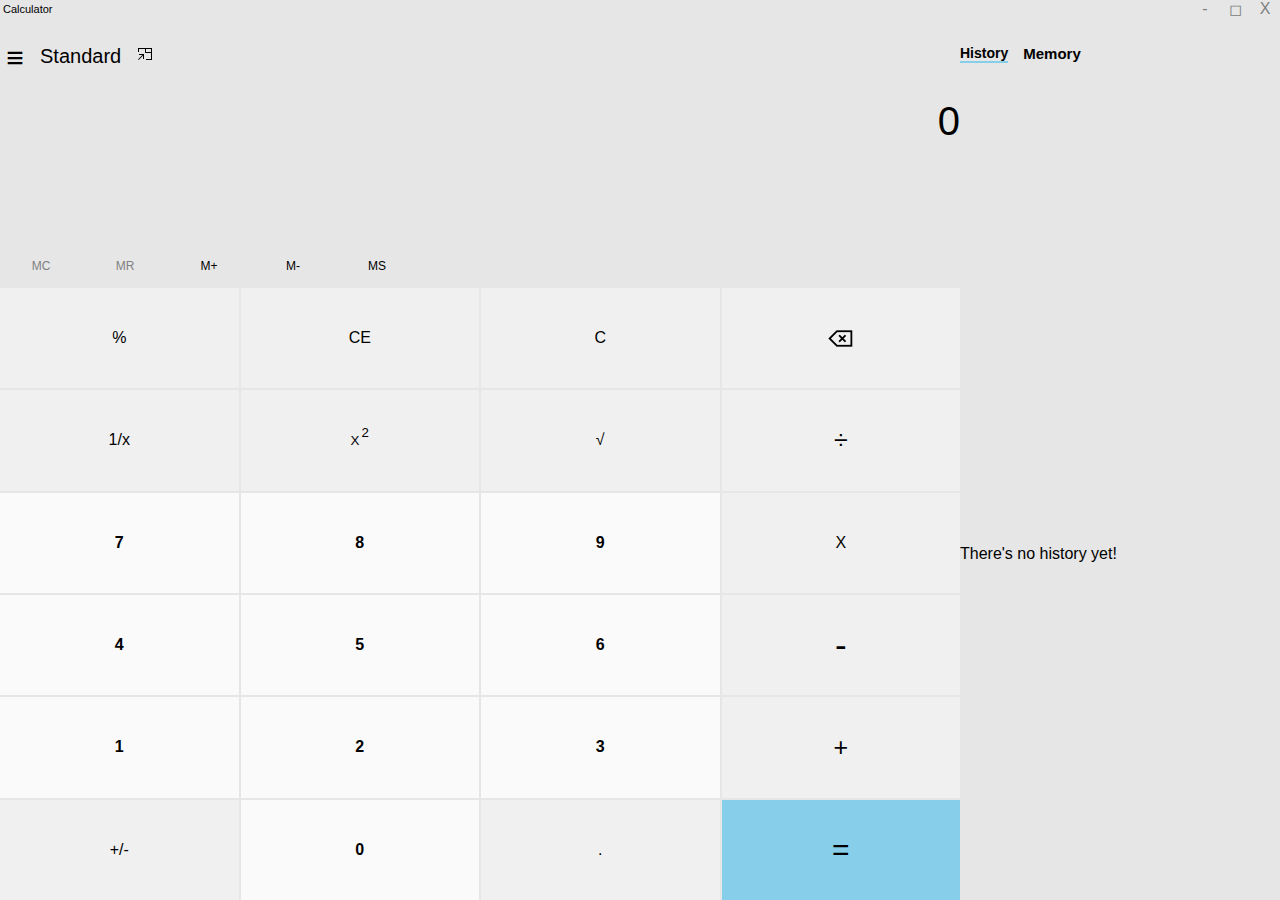
==== calc.html @ 1a1ee022 "first commit" ====
<!DOCTYPE html>
<html lang="en" data-theme="main">
  <head>
    <meta charset="UTF-8" />
    <meta http-equiv="X-UA-Compatible" content="IE=edge" />
    <meta name="viewport" content="width=device-width, initial-scale=1.0" />
    <link rel="stylesheet" href="style2.css" />
    <title>calculator</title>
  </head>
  <body>
    <div id="main-container">
      <!-- header part -->
      <header id="header">
        <div class="headcont">
          <div class="head">
            <p>Calculator</p>
          </div>
          <div class="cont">
            <div class="underline"><p>-</p></div>
            <div class="window"><p>&EmptySmallSquare;</p></div>
            <div class="close">X</div>
          </div>
        </div>
      </header>
      <!-- standard part  -->
      <section id="stand">
        <div id="contstand">
          <div class="stanst">
            <div class="hamtext" id="stan-click">
              <div class="hamburger">&Congruent;</div>
            </div>
            <div class="st">Standard</div>
            <div class="stay">
              <img
                src="[data-uri]"
                alt=""
              />
            </div>
          </div>
          <div class="clockbt">
            <div class="clock-icon">
              <img
                src="[data-uri]"
                alt=""
              />
            </div>
          </div>
        </div>
      </section>
      <!-- right side of the calculator (history and memory) -->
      <div id="hm">
        <div class="history-head">
          <h3 class="history selected">History</h3>
          <h3 class="memory">Memory</h3>
        </div>
        <div class="historytext">
          <ul class="history-show-item"></ul>
          <ul class="memory-show-item"></ul>
        </div>
        <div class="delete-btn-area">
          <div class="delete-btn"></div>
        </div>
      </div>
      <!-- result bar -->
      <div class="res">
        <div class="prevres"></div>
        <div class="result">0</div>
      </div>
      <!-- M buttons under the result bar -->
      <div id="mbuts">
        <div id="mbots" class="mbots">
          <div class="mbt same mc">MC</div>
          <div class="mbt same mr">MR</div>
          <div class="mbt mpl">M+</div>
          <div class="mbt mns">M-</div>
          <div class="mbt mss">MS</div>
          <div class="mbt same mfsh">
            M
            <sup
              ><img
                src="[data-uri]"
            /></sup>
          </div>
        </div>
      </div>
      <!-- the main buttons -->
      <div id="mainbuts">
        <div class="mainbots">
          <div class="percent part2">%</div>
          <div class="ce part2">CE</div>
          <div class="c part2">C</div>
          <div class="del part2">
            <img
              src="[data-uri]"
            />
          </div>
          <div class="oneonx part2">1/x</div>
          <div class="tavan2 part2">
            <sub>X</sub
            ><sup
              style="padding-bottom: 10px; margin-left: 2px; margin-bottom: 5px"
              >2</sup
            >
          </div>
          <div class="rad2 part2">&radic;</div>
          <div class="taghsim part2">&divide;</div>
          <div class="no7 part1">7</div>
          <div class="no8 part1">8</div>
          <div class="no9 part1">9</div>
          <div class="multiple part2">X</div>
          <div class="no4 part1">4</div>
          <div class="no5 part1">5</div>
          <div class="no6 part1">6</div>
          <div class="minus part2">-</div>
          <div class="no1 part1">1</div>
          <div class="no2 part1">2</div>
          <div class="no3 part1">3</div>
          <div class="plus part2">+</div>
          <div class="pm part2">+/-</div>
          <div class="no0 part1">0</div>
          <div class="dot part2">.</div>
          <div class="equalbtn">=</div>
        </div>
      </div>
    </div>
    <script src="theme.js"></script>
    <script src="javascripts.js"></script>
  </body>
</html>
---- style2.css ----
/* :root {
  --color-primary: #e6e6e6;
  --color-hover: #d1d1d1;
  --clolor-btn-num: #fafafa;
  --color-btn-other: #f0f0f0;
  /* color: #0047cc; */

:root[data-theme="main"] {
  --color-primary: #e6e6e6;
  --color-hover: #d1d1d1;
  --clolor-btn-num: #fafafa;
  --color-btn-other: #f0f0f0;
  --radius: 0;
}

:root[data-theme="blue"] {
  --color-primary: #00ffff;
  --color-hover: #0047cc;
  --clolor-btn-num: #00c3ff;
  --color-btn-other: #008cff;
  --radius: 15px 0 15px 0;
}

:root[data-theme="green"] {
  --color-primary: #9dc939;
  --color-hover: #008006;
  --clolor-btn-num: #7aff3c;
  --color-btn-other: #3cbd00;
  --radius: 15px;
}

:root[data-theme="purple"] {
  --color-primary: #cd51d8;
  --color-hover: #530053;
  --clolor-btn-num: #f04df0;
  --color-btn-other: #6b136b;
  --radius: 10px 10px 10px 0;
}

* {
  margin: 0;
  padding: 0;
  box-sizing: border-box;
}

html,
body {
  display: flex;
  width: 100%;
  height: 100%;
  font-family: "Segoe UI", Tahoma, Geneva, Verdana, sans-serif;
  background: var(--color-primary);
}

/* the main grid (container) and media queries to make the most small size of the wiew*/
#main-container {
  height: 100vh;
  width: 100vw;
  min-width: 470px;
  min-height: 410px;
  display: grid;
  grid-template-columns: 74% 26%;
  grid-template-rows: 5% 6% 16% 5% 68%;
  grid-template-areas:
    "head head"
    "stan his"
    "res his"
    "mb his"
    "buttons his";
}

/* the header part and the buttons of the main window*/
#header {
  grid-area: head;
}

.headcont {
  background: var(--color-primary);
  display: flex;
  flex-direction: row;
  width: 100%;
  height: 100%;
  justify-content: space-between;
  text-align: center;
}

.head {
  font-size: 11px;
  margin: 3px;
}

.cont {
  display: flex;
  flex-direction: row;
}

.cont .close {
  color: gray;
  width: 30px;
  height: 30px;
}

.cont .close:hover {
  background: red;
  color: white;
  cursor: pointer;
}

.cont .underline {
  color: gray;
  width: 30px;
  height: 30px;
  text-align: center;
}

.cont .underline:hover {
  background: var(--color-hover);
  cursor: pointer;
  color: black;
}

.cont .window {
  color: gray;
  text-align: center;
  width: 30px;
  height: 30px;
}

.cont .window:hover {
  color: black;
  background: var(--color-hover);
  cursor: pointer;
}

/* Standard and hamburger and some other options */

#stand {
  grid-area: stan;
}

#contstand {
  display: flex;
  flex-direction: row;
  justify-content: space-between;
  width: 100%;
  height: 100%;
  font-size: 20px;
}

#contstand div {
  border-radius: var(--radius);
}

.hamburger {
  display: flex;
  align-items: center;
  justify-content: center;
  width: 30px;
  height: 25px;
  font-size: 30px;
  font-weight: 100;
  left: 0px;
  top: -10px;
}

.hamtext {
  height: 30px;
}

.stanst {
  display: flex;
  flex-direction: row;
  border-radius: var(--radius);
}

#contstand .hamtext:hover {
  cursor: pointer;
  background: var(--color-hover);
  color: #111;
}

#contstand .st {
  margin-left: 10px;
}

#contstand .stay {
  margin-left: 10px;
  text-align: center;
  height: 30px;
  width: 30px;
}

#contstand .stay:hover {
  cursor: pointer;
  /* border: 1px solid silver; */
  background-color: var(--color-hover);
}

.clockbt {
  display: none;
}

.clock-icon {
  display: flex;
  margin-right: 3px;
}

/* Hitory and Memory Part */

#hm {
  grid-area: his;
}

.history-head {
  display: flex;
  flex-direction: row;
}

.history {
  font-size: 15px;
  font-weight: 700;
  margin-right: 5px;
}

.historyitem {
  background-color: var(--color-primary);
  display: flex;
  flex-direction: column;
  justify-content: flex-end;
  align-content: flex-end;
  align-items: flex-end;
  margin: 7px;
}

.historyitem:hover {
  cursor: pointer;
  background-color: var(--color-hover);
  border-radius: var(--radius);
}

.historytext {
  display: flex;
}

.history:hover {
  cursor: pointer;
}

.history-show-item {
  justify-content: flex-end;
  flex-direction: column;
  align-content: flex-end;
  align-items: flex-end;
  width: 100%;
  height: 500px;
  display: block;
}

.memory-show-item {
  list-style: none;
}

.memory {
  margin-left: 5px;
  padding-left: 5px;
  margin-right: 5px;
  padding-right: 5px;
  font-size: 15px;
  font-weight: 700;
}

.memory:hover {
  cursor: pointer;
}

.delete-btn-area {
  width: 20%;
  height: 30px;
  position: fixed;
  bottom: 0;
  right: 0;
}
.delete-btn {
  background: url("delete.png") no-repeat center center/cover;
  width: 25px;
  height: 25px;
  position: fixed;
  right: 7px;
  bottom: 7px;
  display: none;
}

.delete-btn:hover {
  cursor: pointer;
}

.selected {
  border-bottom: 2px skyblue solid;
  font-size: 14px;
}

/* Result Part */
.res {
  grid-area: res;
}

.result {
  display: flex;
  width: 100%;
  height: 100%;
  justify-content: end;
  font-size: 40px;
  font-weight: 500;
}

.prevres {
  display: flex;
  /* align-items: self-end; */
  justify-content: flex-end;
  font-size: medium;
  color: black;
}

/* M bottons under the result container */
#mbuts {
  grid-area: mb;
}

#mbots {
  border-radius: var(--radius);
  background-color: var(--color-primary);
  display: flex;
  flex-direction: row;
  max-width: 420px;
  height: 100%;
  justify-content: center;
  align-items: flex-start;
  text-align: center;
}

#mbots div {
  border-radius: var(--radius);
}

.mbt {
  font-size: 12px;
  width: 100%;
  height: 100%;
  display: flex;
  margin-right: 2px;
  justify-content: center;
  align-items: center;
}

.mfsh {
  display: none;
}

#mbots .mss:hover,
.mns:hover,
.mpl:hover {
  background: var(--color-hover);
  cursor: pointer;
}

/* #mbots .mc,
.mr,
.mfsh {
  border: none;
  color: #818181;
} */

#mbots .same {
  border: none;
  color: #818181;
}

/* mainbotts grid */

.mainbots {
  grid-area: buttons;
  display: grid;
  grid-gap: 2px;
  height: 100%;
  width: 100%;
  background: var(--color-primary);
  grid-template-columns: repeat(4, 1fr);
  grid-template-rows: repeat(6, 1fr);
  grid-template-areas:
    "per ec cc delt"
    "onx t2 radic tgh"
    "seven eight nine multi"
    "four five six tafrigh"
    "one two three jam"
    "jata zero dott ms";
}

.part1 {
  font-weight: 700;
}

.mainbots div {
  display: flex;
  justify-content: center;
  align-items: center;
  border-radius: var(--radius);
}
/* the color of buttons and the hover of them(main buttons) */

.percent {
  grid-area: per;
}

.mainbots .percent:hover {
  background: var(--color-hover);
}

.ce {
  grid-area: ec;
}

.mainbots .ce:hover {
  background: var(--color-hover);
}

.c {
  grid-area: cc;
}

.mainbots .c:hover {
  background: var(--color-hover);
}

.del {
  grid-area: delt;
}

.mainbots .del:hover {
  background: var(--color-hover);
}

.oneonx {
  grid-area: onx;
}

.mainbots .oneonx:hover {
  background: var(--color-hover);
}

.tavan2 {
  grid-area: t2;
}

.mainbots .tavan2:hover {
  background: var(--color-hover);
}

.rad2 {
  grid-area: radic;
}

.mainbots .rad2:hover {
  background: var(--color-hover);
}

.taghsim {
  grid-area: tgh;
  font-size: 25px;
}

.mainbots .taghsim:hover {
  background: var(--color-hover);
}

.no7 {
  grid-area: seven;
}

.mainbots .no7:hover {
  background: var(--color-hover);
}

.no8 {
  grid-area: eight;
}

.mainbots .no8:hover {
  background: var(--color-hover);
}

.no9 {
  grid-area: nine;
}

.mainbots .no9:hover {
  background: var(--color-hover);
}

.multiple {
  grid-area: multi;
}

.mainbots .multiple:hover {
  background: var(--color-hover);
}

.no4 {
  grid-area: four;
}

.mainbots .no4:hover {
  background: var(--color-hover);
}

.no5 {
  grid-area: five;
}

.mainbots .no5:hover {
  background: var(--color-hover);
}

.no6 {
  grid-area: six;
}

.mainbots .no6:hover {
  background: var(--color-hover);
}

.minus {
  grid-area: tafrigh;
  font-size: 35px;
}

.mainbots .minus:hover {
  background: var(--color-hover);
}

.no1 {
  grid-area: one;
}

.mainbots .no1:hover {
  background: var(--color-hover);
}

.no2 {
  grid-area: two;
}

.mainbots .no2:hover {
  background: var(--color-hover);
}

.no3 {
  grid-area: three;
}

.mainbots .no3:hover {
  background: var(--color-hover);
}

.plus {
  grid-area: jam;
  font-size: 25px;
}

.mainbots .plus:hover {
  background: var(--color-hover);
}

.pm {
  grid-area: jata;
}

.mainbots .pm:hover {
  background: var(--color-hover);
}

.no0 {
  grid-area: zero;
}

.mainbots .no0:hover {
  background: var(--color-hover);
}

.dot {
  grid-area: dott;
}

.mainbots .dot:hover {
  background: var(--color-hover);
}

.equalbtn {
  grid-area: ms;
  background: skyblue;
  font-size: 30px;
}

.mainbots .equal:hover {
  background: var(--color-hover);
}

.mainbots .part1 {
  background: var(--clolor-btn-num);
}

.mainbots .part2 {
  background: var(--color-btn-other);
}

/* media queries are down here!*/

@media screen and (min-width: 740px) and (max-width: 1023px) {
  #main-container {
    height: 100vh;
    width: 100vw;
    display: grid;
    grid-template-columns: 77% 23%;
    grid-template-rows: 5% 6% 16% 5% 68%;
    grid-template-areas:
      "head head"
      "stan his"
      "res his"
      "mb his"
      "buttons his";
  }

  .mainbots {
    grid-area: buttons;
    display: grid;
    grid-gap: 2px;
    height: 100%;
    width: 100%;
    font-size: bold;
    border-radius: var(--radius);
    background: var(--color-primary);
    grid-template-columns: repeat(4, 1fr);
    grid-template-rows: repeat(6, 1fr);
    grid-template-areas:
      "per ec cc delt"
      "onx t2 radic tgh"
      "seven eight nine multi"
      "four five six tafrigh"
      "one two three jam"
      "jata zero dott ms";
  }

  .part1 {
    font-weight: 700;
  }
}

@media screen and (min-width: 740px) {
  #main-container {
    grid-template-columns: 1fr 320px;
  }
}

@media screen and (max-width: 740px) {
  #main-container {
    grid-template-columns: 1fr 43%;
  }
}

@media screen and (max-width: 500px) {
  #hm {
    display: none;
  }
  #main-container {
    height: 100vh;
    width: 100vw;
    display: grid;
    grid-template-columns: 100%;
    grid-template-rows: 5% 6% 16% 5% 68%;
    grid-template-areas:
      "head"
      "stan"
      "res"
      "mb"
      "buttons";
  }

  #result {
    padding-right: 8px;
    margin-top: 17px;
    bottom: -10px;
    font-size: 35px;
  }

  .close:hover {
    height: 23px;
  }

  .window:hover {
    height: 23px;
  }

  .underline:hover {
    height: 23px;
  }

  .clockbt {
    display: flex;
    cursor: pointer;
    align-items: center;
    justify-content: center;
    height: 30px;
    width: 30px;
    margin-right: 3px;
    margin-top: 3px;
    font-size: 10px;
  }

  .clockbt:hover {
    border: 1px solid silver;
    background: var(--color-hover);
    border-radius: var(--radius);
  }

  .clock-icon {
    height: 30px;
    width: 30px;
    justify-content: center;
    align-items: center;
  }

  #mbots {
    width: 100vw;
    max-width: unset;
  }
  .mfsh {
    display: flex;
  }
}
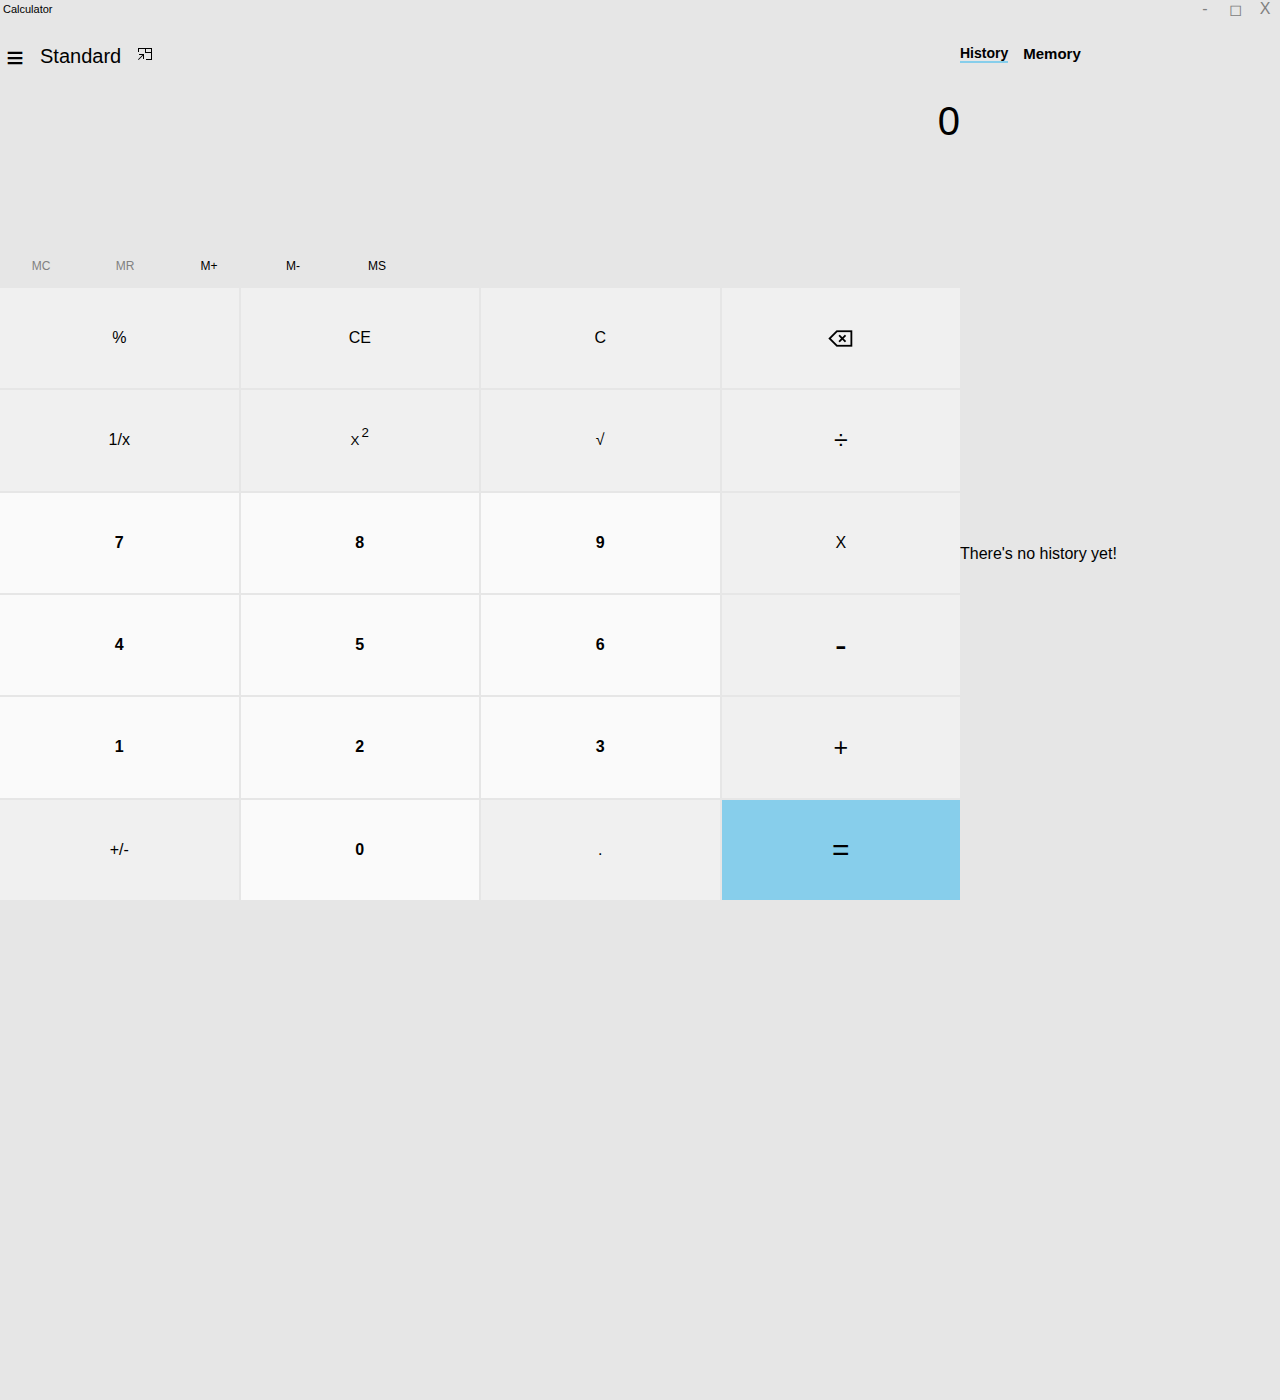
==== commit 6caf1ffc: "littlechanges git commit" ====
--- a/calc.html
+++ b/calc.html
@@ -69,8 +69,8 @@
       <!-- M buttons under the result bar -->
       <div id="mbuts">
         <div id="mbots" class="mbots">
-          <div class="mbt same mc">MC</div>
-          <div class="mbt same mr">MR</div>
+          <div class="mbt same mc" id="mc">MC</div>
+          <div class="mbt same mr" id="mr">MR</div>
           <div class="mbt mpl">M+</div>
           <div class="mbt mns">M-</div>
           <div class="mbt mss">MS</div>
@@ -122,6 +122,12 @@
           <div class="equalbtn">=</div>
         </div>
       </div>
+      <div class="clockvision">
+        <ul class="history-show-item"></ul>
+        <div class="delete-btn-area">
+          <div class="delete-btn"></div>
+        </div>
+      </div>
     </div>
     <script src="theme.js"></script>
     <script src="javascripts.js"></script>
--- a/style2.css
+++ b/style2.css
@@ -254,10 +254,16 @@
   width: 100%;
   height: 500px;
   display: block;
+  overflow-y: auto;
 }
 
 .memory-show-item {
   list-style: none;
+  /* overflow-y: auto; */
+  /* margin-right: 5px; */
+  height: 500px;
+  /* display: block; */
+  /* height: 500px; */
 }
 
 .memory {
@@ -276,10 +282,11 @@
 .delete-btn-area {
   width: 20%;
   height: 30px;
-  position: fixed;
+  position: absolute;
   bottom: 0;
   right: 0;
 }
+
 .delete-btn {
   background: url("delete.png") no-repeat center center/cover;
   width: 25px;
@@ -735,4 +742,32 @@
   .mfsh {
     display: flex;
   }
-}
+
+  /* #main-container {
+    height: 500px;
+    width: 100%;
+    display: grid;
+    grid-template-columns: 100%;
+    grid-template-rows: 500px;
+    grid-template-areas:
+      "clockvision"
+      "clockvision"
+      "clockvision"
+      "clockvision"
+      "clockvision";
+  } */
+  .hide {
+    background-color: rgba(219, 207, 207, 0) center center/cover;
+    z-index: 1;
+  }
+  .clockvision {
+    /* grid-area: clockvision; */
+    background-color: var(--color-primary);
+    display: none;
+    /* box-shadow: 30px black; */
+    /* top: -500px; */
+    width: 100%;
+    height: 420px;
+    overflow: auto;
+  }
+}
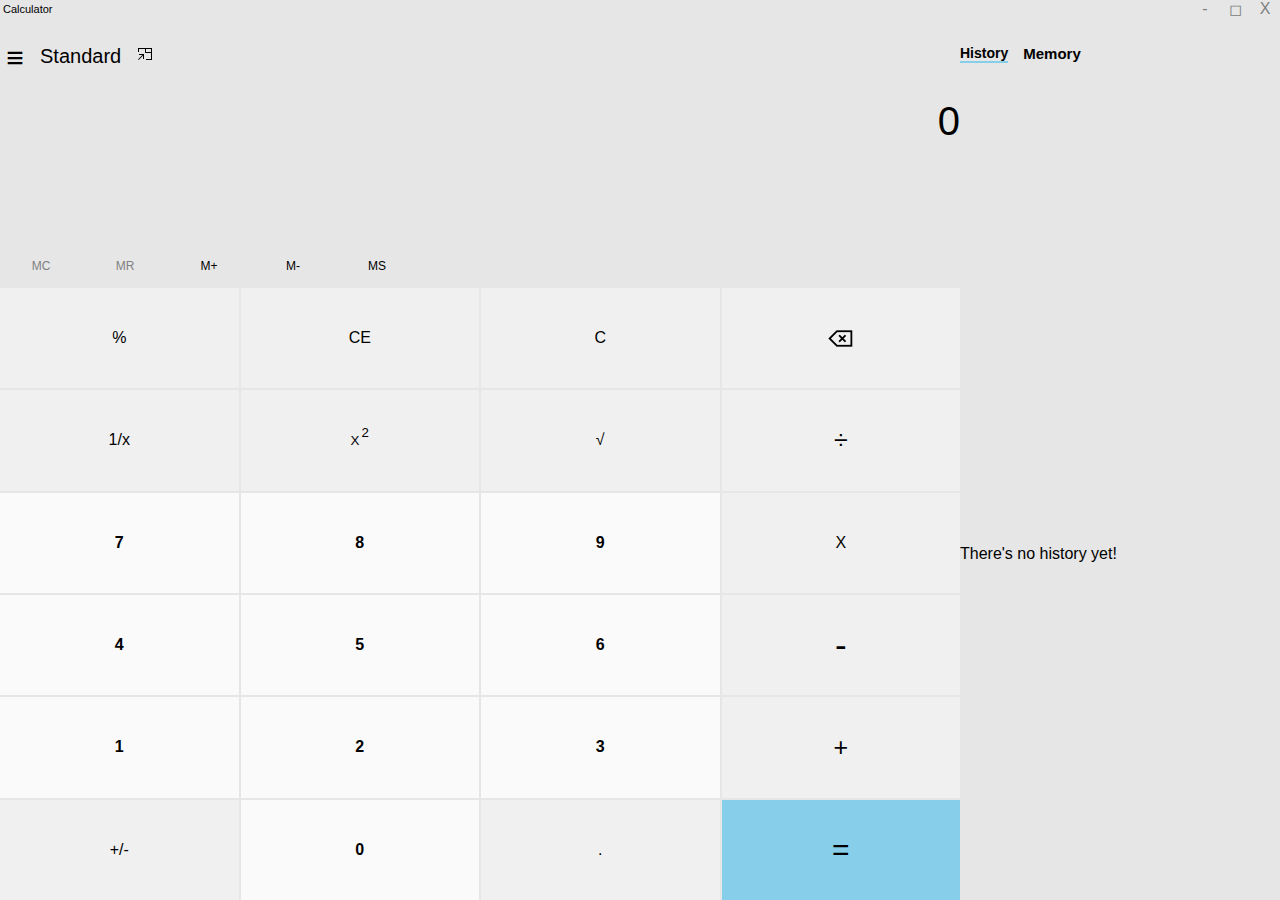
==== commit 032825d8: "just a little changes" ====
--- a/calc.html
+++ b/calc.html
@@ -123,9 +123,9 @@
         </div>
       </div>
       <div class="clockvision">
-        <ul class="history-show-item"></ul>
-        <div class="delete-btn-area">
-          <div class="delete-btn"></div>
+        <ul class="history-show-item2"></ul>
+        <div class="delete-btn-area2">
+          <div class="delete-btn2"></div>
         </div>
       </div>
     </div>
--- a/style2.css
+++ b/style2.css
@@ -257,6 +257,27 @@
   overflow-y: auto;
 }
 
+.history-show-item2 {
+  justify-content: flex-end;
+  flex-direction: column;
+  align-content: flex-end;
+  align-items: flex-end;
+  width: 100%;
+  height: 500px;
+  display: none;
+  overflow-y: auto;
+}
+
+.delete-btn2 {
+  background: url("delete.png") no-repeat center center/cover;
+  width: 25px;
+  height: 25px;
+  position: fixed;
+  right: 7px;
+  bottom: 7px;
+  display: none;
+}
+
 .memory-show-item {
   list-style: none;
   /* overflow-y: auto; */
@@ -380,6 +401,11 @@
 #mbots .same {
   border: none;
   color: #818181;
+}
+
+.hover {
+  background: var(--color-hover);
+  cursor: pointer;
 }
 
 /* mainbotts grid */
@@ -761,9 +787,9 @@
     z-index: 1;
   }
   .clockvision {
+    display: none;
     /* grid-area: clockvision; */
     background-color: var(--color-primary);
-    display: none;
     /* box-shadow: 30px black; */
     /* top: -500px; */
     width: 100%;
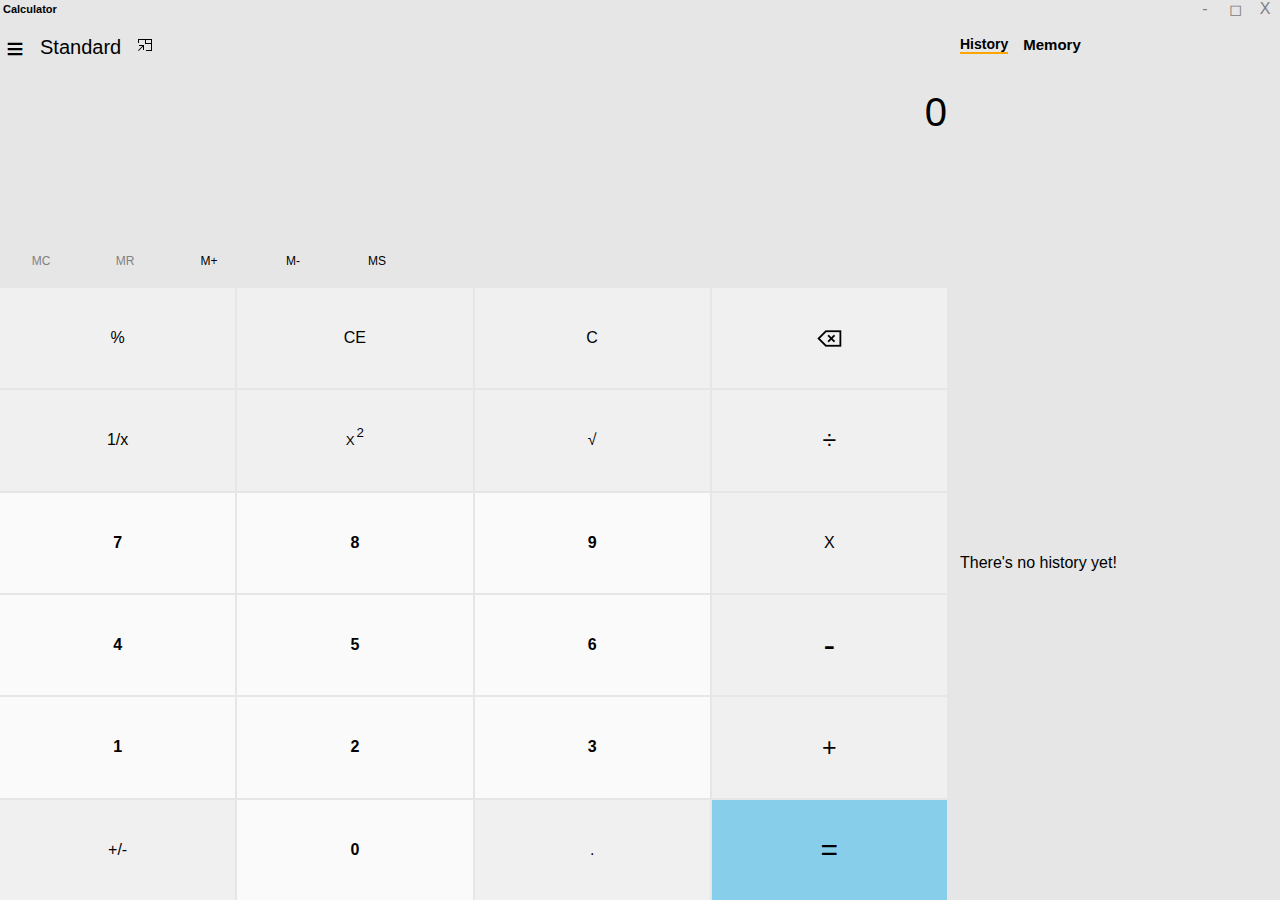
==== commit 0814d93a: "the last change" ====
--- a/calc.html
+++ b/calc.html
@@ -13,7 +13,7 @@
       <header id="header">
         <div class="headcont">
           <div class="head">
-            <p>Calculator</p>
+            <h4>Calculator</h4>
           </div>
           <div class="cont">
             <div class="underline"><p>-</p></div>
@@ -53,6 +53,7 @@
           <h3 class="history selected">History</h3>
           <h3 class="memory">Memory</h3>
         </div>
+        <br />
         <div class="historytext">
           <ul class="history-show-item"></ul>
           <ul class="memory-show-item"></ul>
--- a/style2.css
+++ b/style2.css
@@ -10,6 +10,7 @@
   --color-hover: #d1d1d1;
   --clolor-btn-num: #fafafa;
   --color-btn-other: #f0f0f0;
+  --color-primary-eq: skyblue;
   --radius: 0;
 }
 
@@ -18,6 +19,7 @@
   --color-hover: #0047cc;
   --clolor-btn-num: #00c3ff;
   --color-btn-other: #008cff;
+  --color-primary-eq: #00c3ff;
   --radius: 15px 0 15px 0;
 }
 
@@ -26,6 +28,7 @@
   --color-hover: #008006;
   --clolor-btn-num: #7aff3c;
   --color-btn-other: #3cbd00;
+  --color-primary-eq: #7aff3c;
   --radius: 15px;
 }
 
@@ -34,6 +37,7 @@
   --color-hover: #530053;
   --clolor-btn-num: #f04df0;
   --color-btn-other: #6b136b;
+  --color-primary-eq: #f04df0;
   --radius: 10px 10px 10px 0;
 }
 
@@ -59,8 +63,9 @@
   min-width: 470px;
   min-height: 410px;
   display: grid;
+  grid-column-gap: 13px;
   grid-template-columns: 74% 26%;
-  grid-template-rows: 5% 6% 16% 5% 68%;
+  grid-template-rows: 4% 6% 16% 6% 68%;
   grid-template-areas:
     "head head"
     "stan his"
@@ -323,7 +328,7 @@
 }
 
 .selected {
-  border-bottom: 2px skyblue solid;
+  border-bottom: 2px orange solid;
   font-size: 14px;
 }
 
@@ -387,7 +392,7 @@
 #mbots .mss:hover,
 .mns:hover,
 .mpl:hover {
-  background: var(--color-hover);
+  background-color: var(--color-hover);
   cursor: pointer;
 }
 
@@ -403,10 +408,10 @@
   color: #818181;
 }
 
-.hover {
-  background: var(--color-hover);
-  cursor: pointer;
-}
+/* .hover {
+  background: var(--color-hover);
+  cursor: pointer;
+} */
 
 /* mainbotts grid */
 
@@ -629,7 +634,7 @@
 
 .equalbtn {
   grid-area: ms;
-  background: skyblue;
+  background: var(--color-primary-eq);
   font-size: 30px;
 }
 
